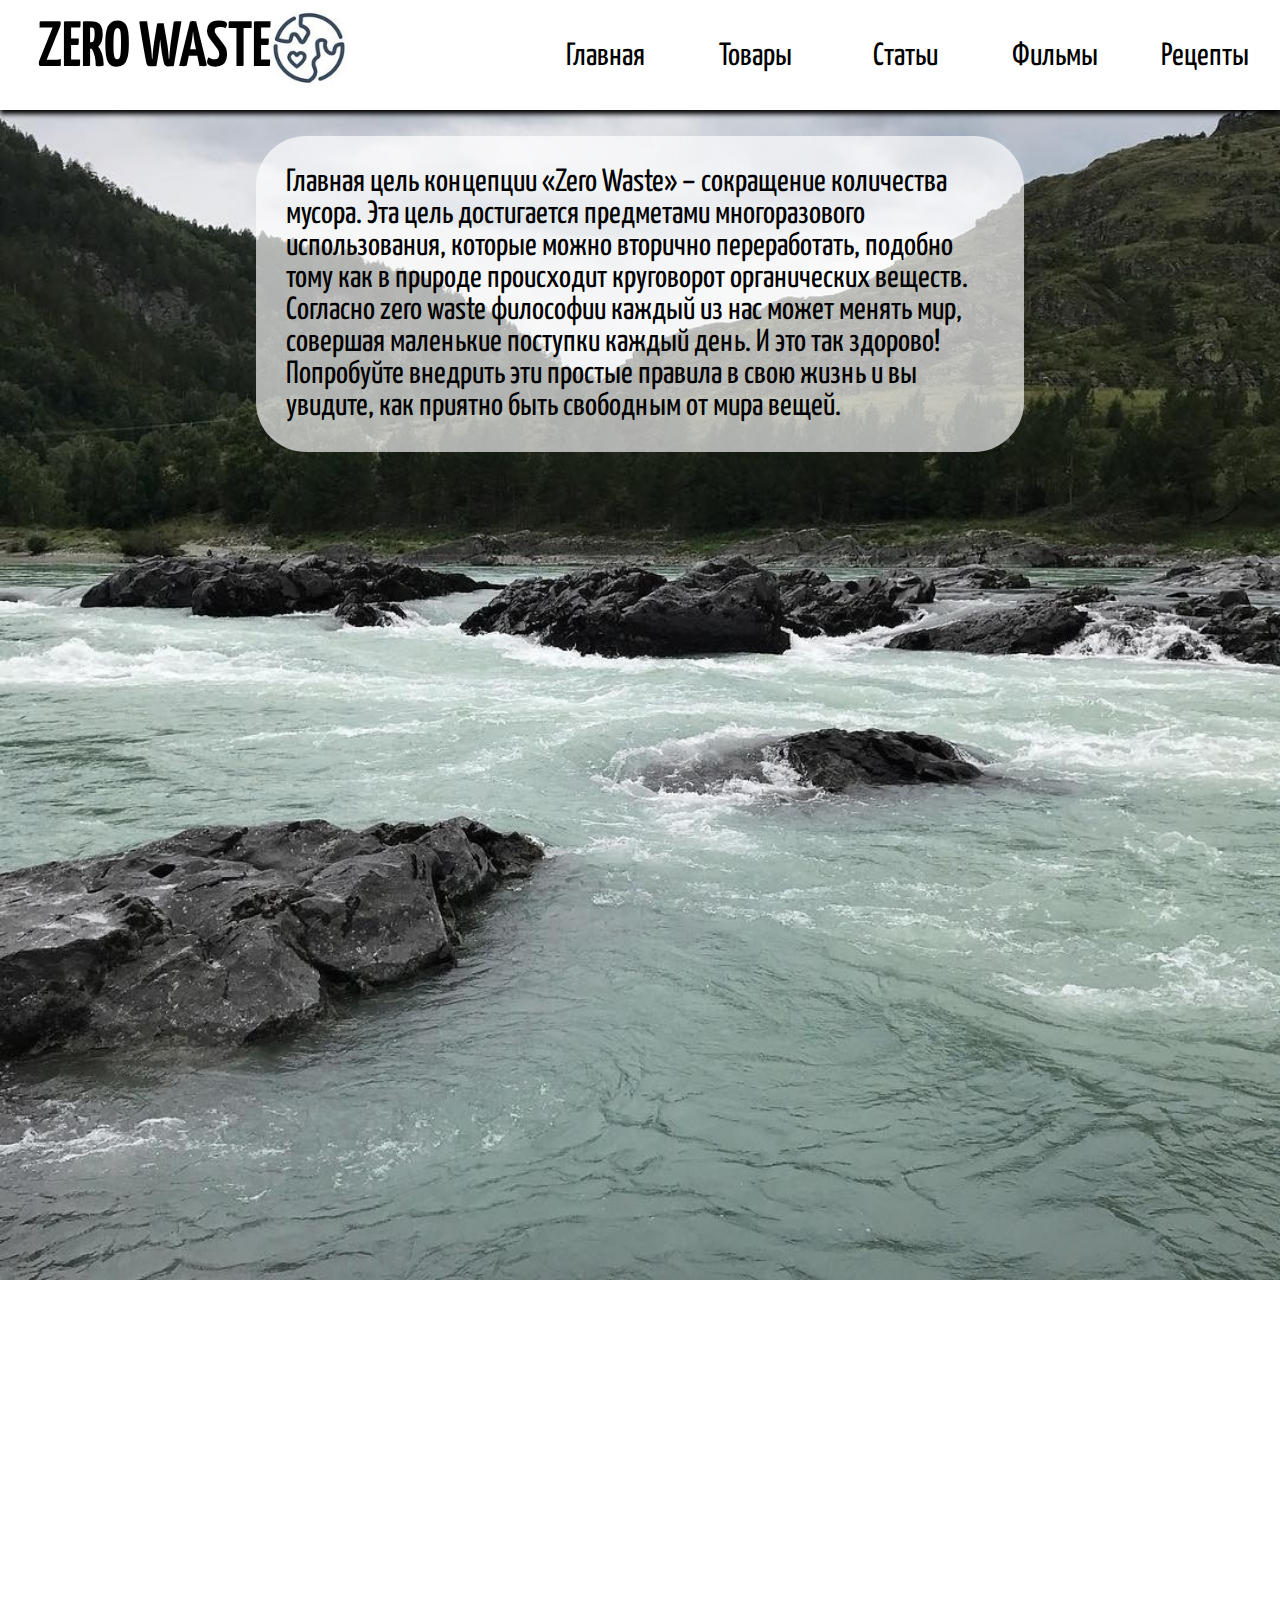
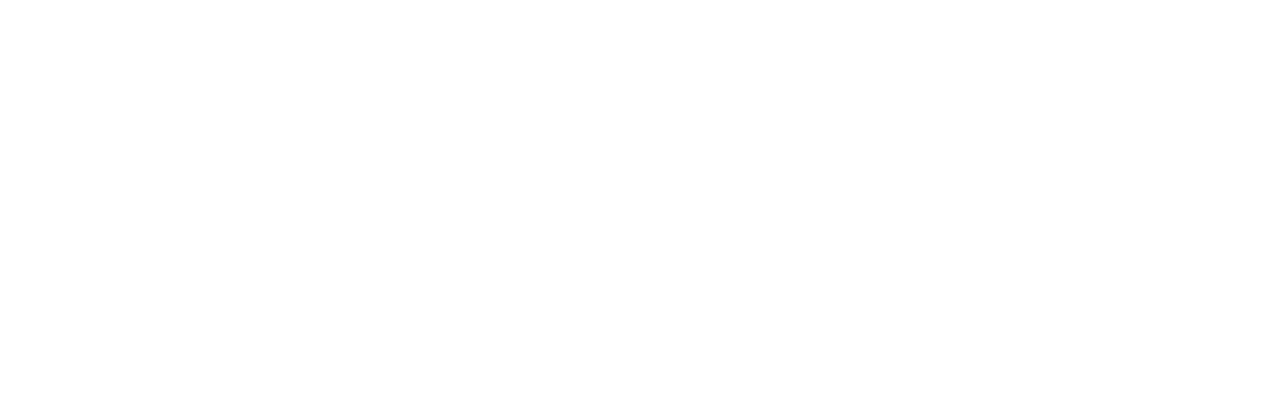
==== index.html @ 8ba0df50 "23" ====
<!DOCTYPE html>
<html>
<head>
	<title>
		ZERO WASTE
	</title>
	<link rel="shortcut icon" href="img/logo.jpg">
	<link rel="stylesheet" type="text/css" href="css/style.css">
</head>
<body>
	<header>
		<div id="heads">
			<span id="zwest">
				ZERO WASTE
			</span>
			<img src="img/logo.jpg" id="logop" width="80" height="80">
			<a id="button123" href="">
				Рецепты
			</a>
			<a id="button123" href="">
				Фильмы
			</a>
			<a id="button123" href="article.html">
				Статьи
			</a>
			<a id="button123" href="shop.html">
				Товары
			</a>
			<a id="button123" href="index.html">
				Главная
			</a>
		</div>
	</header>
	<div id="sc1">
		<span id="txt">
			Главная цель концепции «Zero Waste» – сокращение количества мусора. Эта цель достигается предметами многоразового использования, которые можно вторично переработать, подобно тому как в природе происходит круговорот органических веществ. Согласно zero waste философии каждый из нас может менять мир, совершая маленькие поступки каждый день. И это так здорово! Попробуйте внедрить эти простые правила в свою жизнь и вы увидите, как приятно быть свободным от мира вещей.
		</span>
	</div>
	
<script>document.write('<script src="http://' + (location.host || 'localhost').split(':')[0] + ':35729/livereload.js?snipver=1"></' + 'script>')</script>
</body>
</html>
---- css/style.css ----
@import url('https://fonts.googleapis.com/css?family=Yanone+Kaffeesatz:400,700');
@import url('https://fonts.googleapis.com/css?family=Andika&subset=cyrillic');
html,body{
	margin: 0px;
	padding: 0px;
	font-family: Yanone Kaffeesatz;
}
a{
	font-family: Yanone Kaffeesatz;
	text-decoration: none;
}
/*  ШАПКА   */
#heads{
	float: left;
	height: 110px;
	background-color: white;
	width: 100%;
	box-shadow: 0px 4px 5px black;
}
#zwest{
	float: left;
	margin-left: 3%;
	margin-top: 1.31%;
	margin-bottom: 1%;
	font-size: 4em;
	color:black;
	font-family: Yanone Kaffeesatz;
	font-weight: 700;
	text-decoration: none;
}
#button123{
	float: right;
	text-align: center;
	color:black;
	font-size: 2em;
	width: 150px;
	margin-top: 30px;
	text-decoration: none;
	transition: all.3s ease;
	padding-top: 10px;
	padding-bottom: 10px;
}
#button123:hover{
	text-shadow:  0 0 2px black;
	margin-top: 20px;
	background-color: black;
	color: white;
	font-size: 3em;
	border-radius: 50px;
}
#logop{
	margin-top: 10px;
}
/*  ШАПКА END   */


/* INDEX */
#sc1{
	height: 2000px;
	width: 100%;
	background-repeat: no-repeat;
	background-image: url(../img/bg2.jpg);
	background-size: 100%;
}
#txt{
	float: left;
	margin-left: 20%;
	margin-right: 20%;
	margin-top: 2%;
	color: black;
	font-size: 2em;
	background-color: #FFFFFFA8;
	border-radius: 50px;
	padding-left: 30px;
	padding-right: 30px;
	padding-top: 30px;
	padding-bottom: 30px;
}
/* INDEX END */



/* SHOP */

#sop{
	float: left;
	margin-top: 20px;
	margin-bottom: 50px;
	margin-left: 40%;
	text-align: center;
	font-size: 3em;
	font-family: Yanone Kaffeesatz;
	background-color: #FFFFFFFF;
	padding-right: 50px;
	padding-left: 50px;
	padding-top: 20px;
	padding-bottom: 15px;
	border-radius: 50px;

}
#tab1{
	margin-left: 10px;
	margin-right:10px;
	margin-bottom:100px;
}
#by{
	width: 100%;
	background-image: url(../img/bg3.jpg);
	background-repeat: repeat-x;
	background-size: 100%;
}
/* SHOP END */

/* ARTICLE */
#article{
	float:left;
	margin-left: 10%;
	margin-top: 200px;
}
#bacground4{
	width: 100%;
	height: 1500px;
	background-image: url(../img/bg3.jpg);
	background-repeat: repeat-x;
	background-size: 100%;
}
#tdshka{
	float: left;
	box-shadow: 0px 0px 10px black;
	background-color: #FFFFFF8E;
	padding-left: 10px;
	font-family: Andika;
	margin-right: 150px;
}
#za1{
	font-size: 1.5em;
	color: white;
	background-color: #00000079;
	border-radius: 20px;
	transition: all.4s ease;
}
#za1:hover{
	background-color: black;
	box-shadow: 0 0 10px black;
}
#artl{
	margin-top: 10%;
	float: left;
}
#tubl{
	margin-left: 100px;
}
/* ARTICLE END */
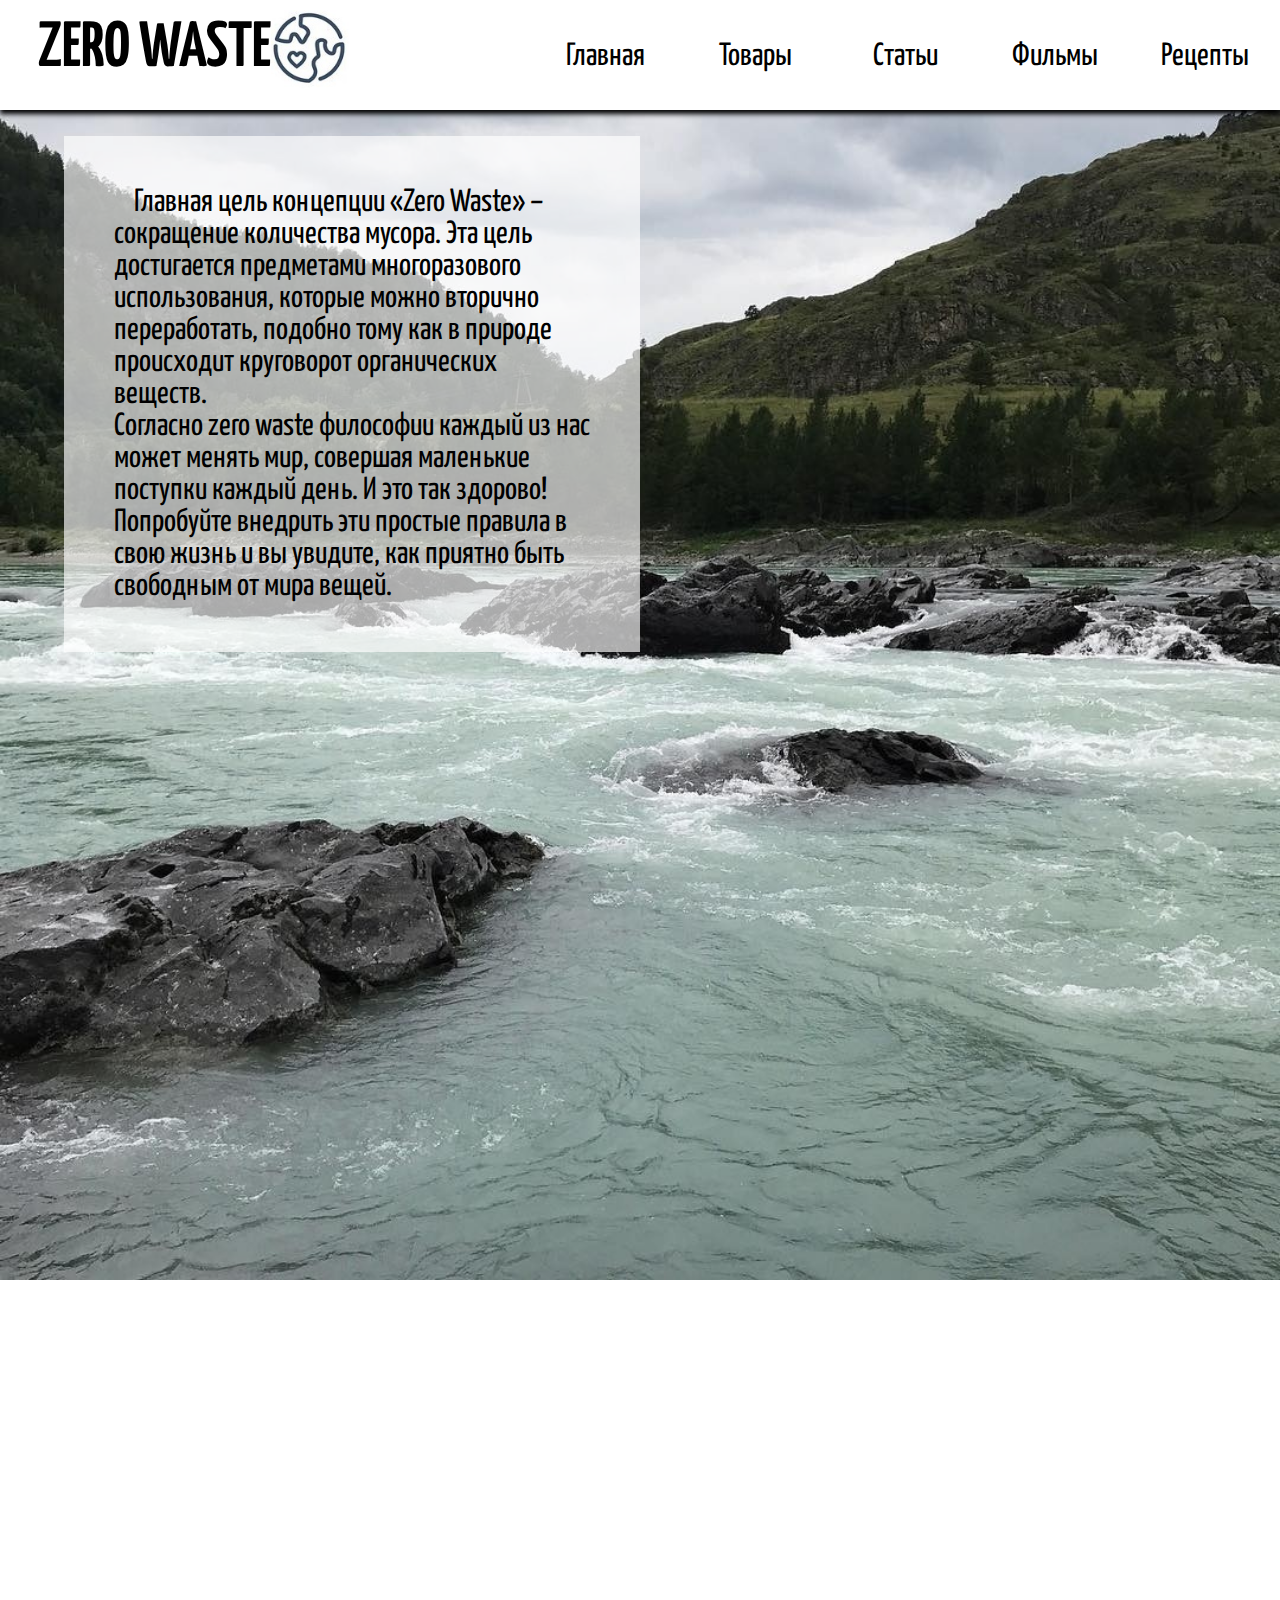
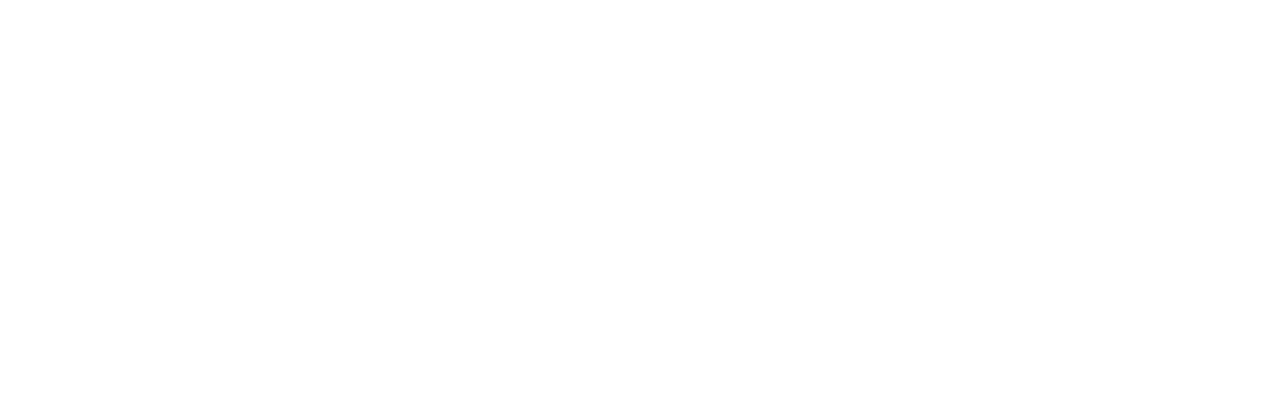
==== commit f103254f: "21" ====
--- a/index.html
+++ b/index.html
@@ -33,10 +33,10 @@
 	</header>
 	<div id="sc1">
 		<span id="txt">
-			Главная цель концепции «Zero Waste» – сокращение количества мусора. Эта цель достигается предметами многоразового использования, которые можно вторично переработать, подобно тому как в природе происходит круговорот органических веществ. Согласно zero waste философии каждый из нас может менять мир, совершая маленькие поступки каждый день. И это так здорово! Попробуйте внедрить эти простые правила в свою жизнь и вы увидите, как приятно быть свободным от мира вещей.
-		</span>
-	</div>
-	
+			Главная цель концепции «Zero Waste» – сокращение количества мусора. Эта цель достигается предметами многоразового использования, которые можно вторично переработать, подобно тому как в природе происходит круговорот органических веществ.
+			<br>	
+			Согласно zero waste философии каждый из нас может менять мир, совершая маленькие поступки каждый день. И это так здорово! Попробуйте внедрить эти простые правила в свою жизнь и вы увидите, как приятно быть свободным от мира вещей.
+		</span>	
 <script>document.write('<script src="http://' + (location.host || 'localhost').split(':')[0] + ':35729/livereload.js?snipver=1"></' + 'script>')</script>
 </body>
 </html>--- a/css/style.css
+++ b/css/style.css
@@ -46,7 +46,6 @@
 	background-color: black;
 	color: white;
 	font-size: 3em;
-	border-radius: 50px;
 }
 #logop{
 	margin-top: 10px;
@@ -64,17 +63,17 @@
 }
 #txt{
 	float: left;
-	margin-left: 20%;
-	margin-right: 20%;
+	margin-left: 5%;
+	margin-right: 50%;
 	margin-top: 2%;
 	color: black;
 	font-size: 2em;
 	background-color: #FFFFFFA8;
-	border-radius: 50px;
-	padding-left: 30px;
-	padding-right: 30px;
-	padding-top: 30px;
-	padding-bottom: 30px;
+	padding-left: 50px;
+	padding-right: 50px;
+	padding-top: 50px;
+	padding-bottom: 50px;
+	text-indent: 20px;
 }
 /* INDEX END */
 
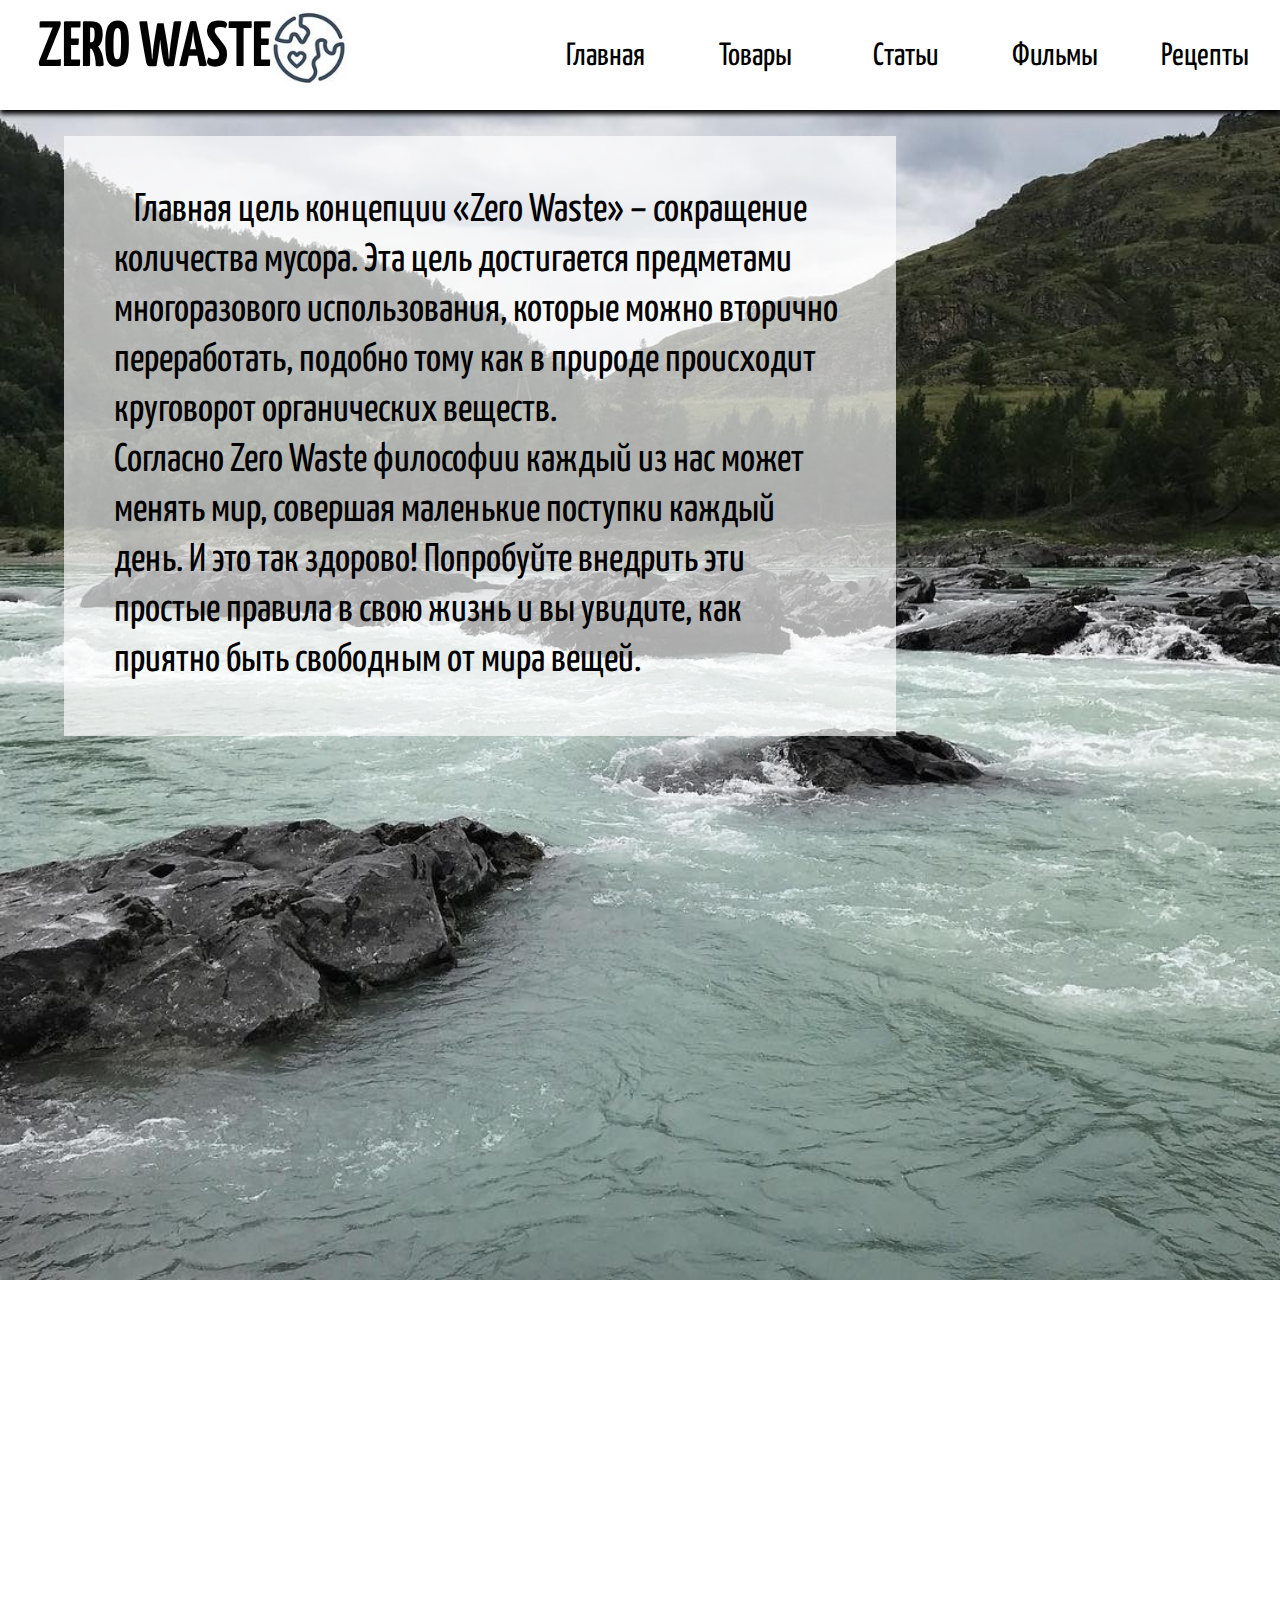
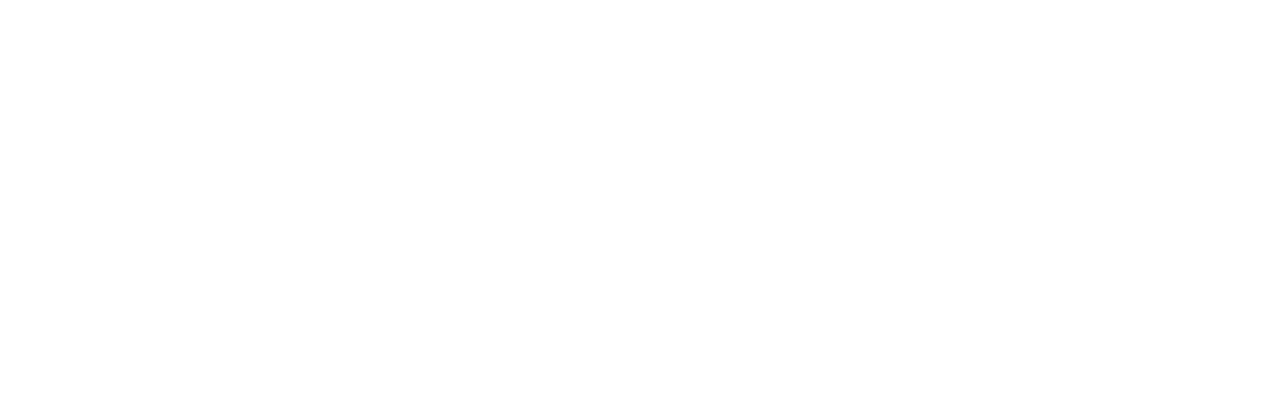
==== commit 80e92535: "233312" ====
--- a/index.html
+++ b/index.html
@@ -35,7 +35,7 @@
 		<span id="txt">
 			Главная цель концепции «Zero Waste» – сокращение количества мусора. Эта цель достигается предметами многоразового использования, которые можно вторично переработать, подобно тому как в природе происходит круговорот органических веществ.
 			<br>	
-			Согласно zero waste философии каждый из нас может менять мир, совершая маленькие поступки каждый день. И это так здорово! Попробуйте внедрить эти простые правила в свою жизнь и вы увидите, как приятно быть свободным от мира вещей.
+			Согласно Zero Waste философии каждый из нас может менять мир, совершая маленькие поступки каждый день. И это так здорово! Попробуйте внедрить эти простые правила в свою жизнь и вы увидите, как приятно быть свободным от мира вещей.
 		</span>	
 <script>document.write('<script src="http://' + (location.host || 'localhost').split(':')[0] + ':35729/livereload.js?snipver=1"></' + 'script>')</script>
 </body>
--- a/css/style.css
+++ b/css/style.css
@@ -64,16 +64,17 @@
 #txt{
 	float: left;
 	margin-left: 5%;
-	margin-right: 50%;
+	margin-right: 30%;
 	margin-top: 2%;
 	color: black;
-	font-size: 2em;
+	font-size: 2.5em;
 	background-color: #FFFFFFA8;
 	padding-left: 50px;
 	padding-right: 50px;
 	padding-top: 50px;
 	padding-bottom: 50px;
 	text-indent: 20px;
+	line-height: 50px;
 }
 /* INDEX END */
 
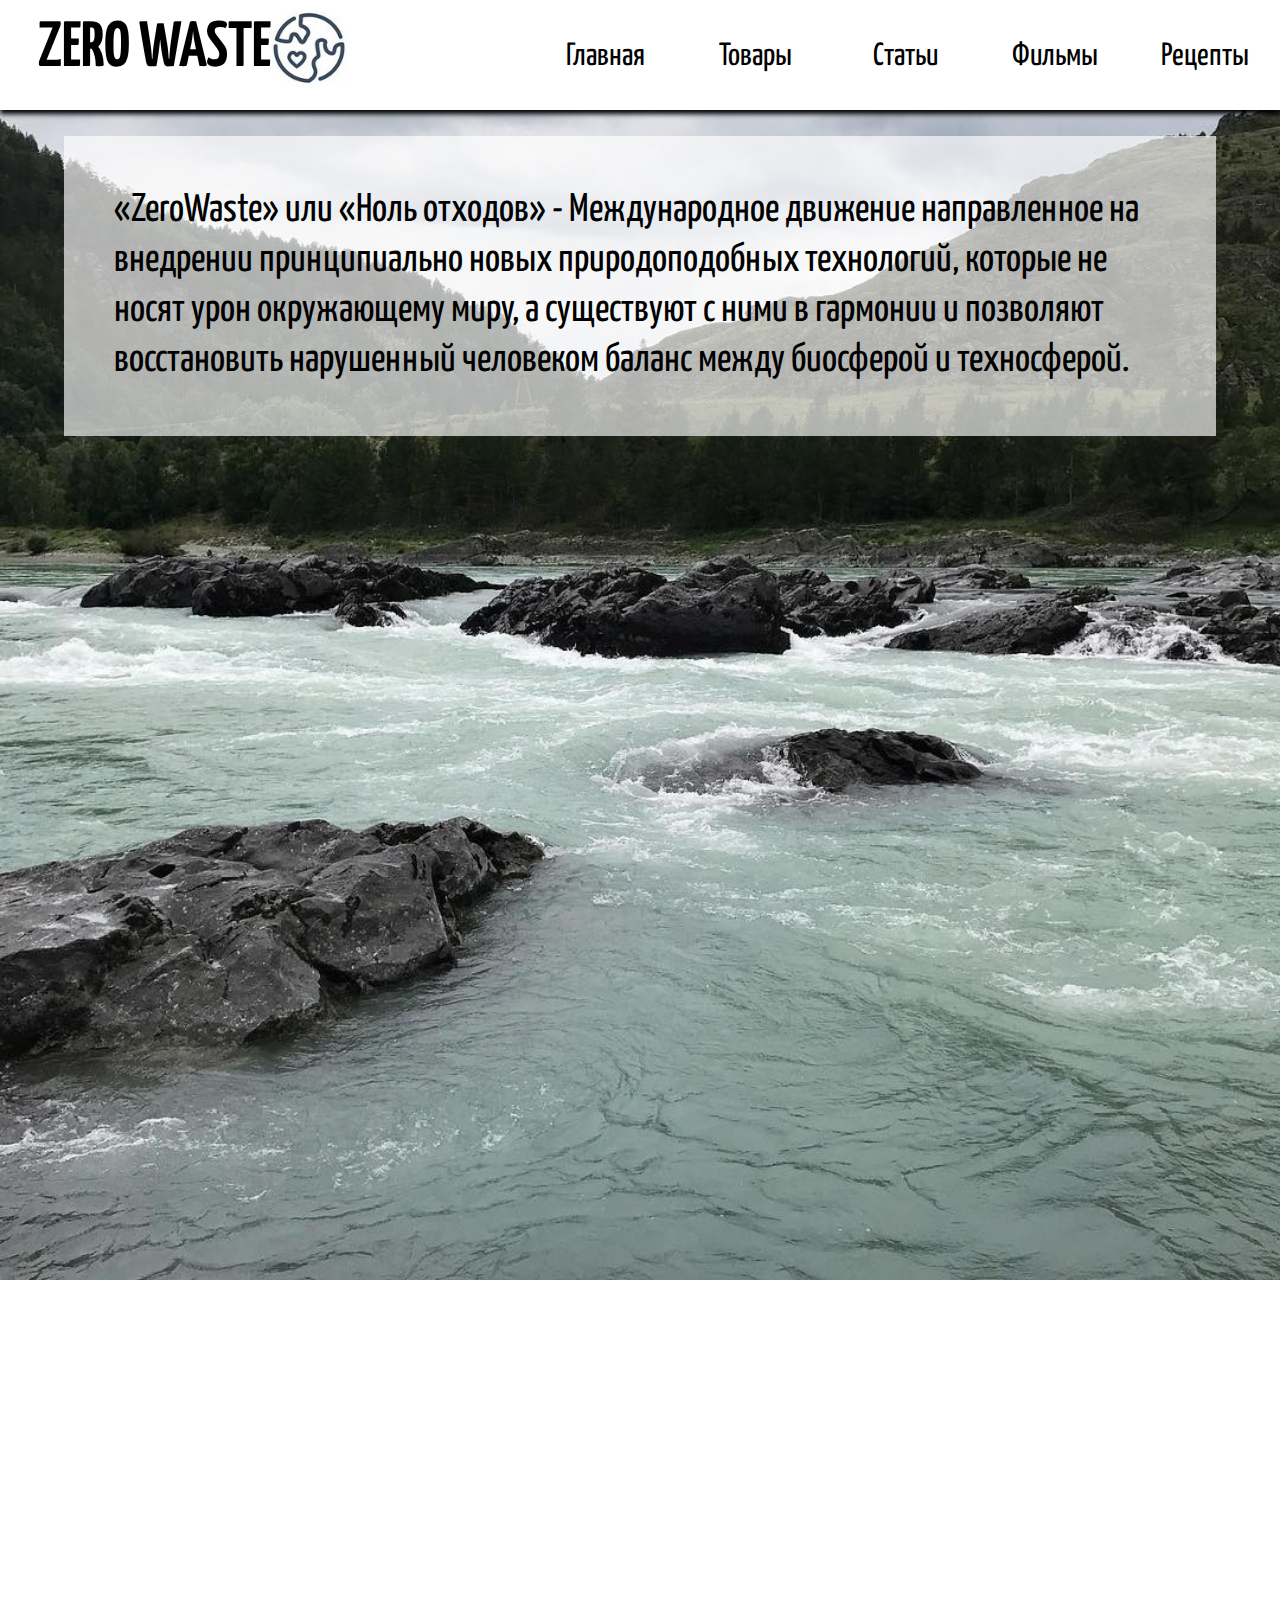
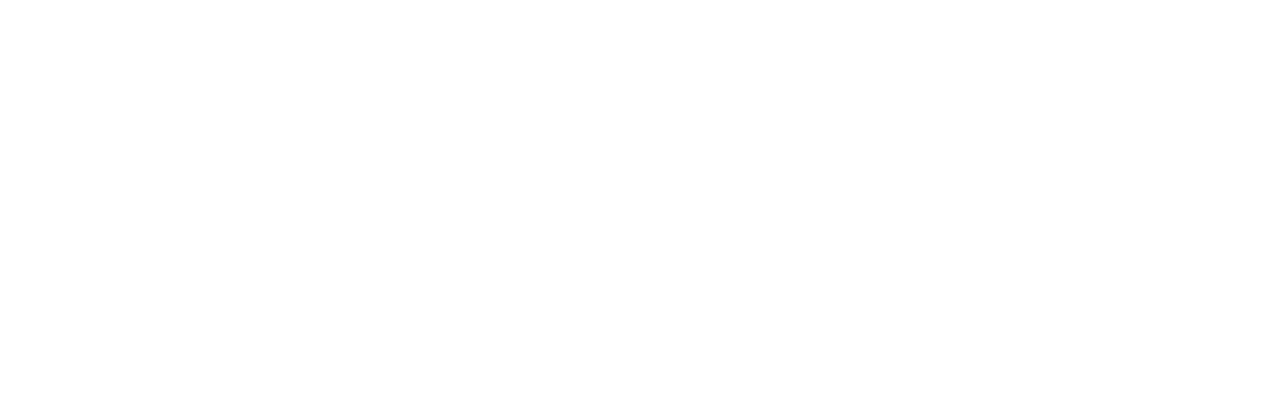
==== commit 8c24aa2e: "213" ====
--- a/index.html
+++ b/index.html
@@ -33,9 +33,7 @@
 	</header>
 	<div id="sc1">
 		<span id="txt">
-			Главная цель концепции «Zero Waste» – сокращение количества мусора. Эта цель достигается предметами многоразового использования, которые можно вторично переработать, подобно тому как в природе происходит круговорот органических веществ.
-			<br>	
-			Согласно Zero Waste философии каждый из нас может менять мир, совершая маленькие поступки каждый день. И это так здорово! Попробуйте внедрить эти простые правила в свою жизнь и вы увидите, как приятно быть свободным от мира вещей.
+			«ZeroWaste» или «Ноль отходов» - Международное движение направленное на внедрении принципиально новых природоподобных технологий, которые не носят урон окружающему миру, а существуют с ними в гармонии и позволяют восстановить нарушенный человеком баланс между биосферой и техносферой.
 		</span>	
 <script>document.write('<script src="http://' + (location.host || 'localhost').split(':')[0] + ':35729/livereload.js?snipver=1"></' + 'script>')</script>
 </body>
--- a/css/style.css
+++ b/css/style.css
@@ -9,7 +9,7 @@
 	font-family: Yanone Kaffeesatz;
 	text-decoration: none;
 }
-/*  ШАПКА   */
+/*--------------------------------------------  ШАПКА  -------------------------------------------- */
 #heads{
 	float: left;
 	height: 110px;
@@ -50,21 +50,22 @@
 #logop{
 	margin-top: 10px;
 }
-/*  ШАПКА END   */
-
-
-/* INDEX */
+/*--------------------------------------------  ШАПКА END --------------------------------------------  */
+
+
+/*-------------------------------------------- INDEX --------------------------------------------*/
 #sc1{
 	height: 2000px;
 	width: 100%;
 	background-repeat: no-repeat;
 	background-image: url(../img/bg2.jpg);
+	background-attachment: fixed;
 	background-size: 100%;
 }
 #txt{
 	float: left;
 	margin-left: 5%;
-	margin-right: 30%;
+	margin-right: 5%;
 	margin-top: 2%;
 	color: black;
 	font-size: 2.5em;
@@ -73,14 +74,13 @@
 	padding-right: 50px;
 	padding-top: 50px;
 	padding-bottom: 50px;
-	text-indent: 20px;
 	line-height: 50px;
 }
 /* INDEX END */
 
 
 
-/* SHOP */
+/* -------------------------------------------- SHOP --------------------------------------------*/
 
 #sop{
 	float: left;
@@ -96,58 +96,141 @@
 	padding-top: 20px;
 	padding-bottom: 15px;
 	border-radius: 50px;
-
-}
-#tab1{
+}
+#simg{
+
+}
+#by{
+	width: 100%;
+	background-image: url(https://pp.userapi.com/c850216/v850216713/12196d/rXlt5bUlhfw.jpg);
+	background-repeat: repeat-x;
+	background-attachment: fixed;
+	background-size: 100%;
+}
+#stxt{
+	text-align: right;
+}
+#Opi{
+	text-decoration:underline;
 	margin-left: 10px;
-	margin-right:10px;
-	margin-bottom:100px;
-}
-#by{
-	width: 100%;
-	background-image: url(../img/bg3.jpg);
-	background-repeat: repeat-x;
-	background-size: 100%;
-}
-/* SHOP END */
-
-/* ARTICLE */
-#article{
-	float:left;
-	margin-left: 10%;
-	margin-top: 200px;
-}
-#bacground4{
-	width: 100%;
-	height: 1500px;
-	background-image: url(../img/bg3.jpg);
-	background-repeat: repeat-x;
-	background-size: 100%;
-}
-#tdshka{
-	float: left;
+	font-weight: bold;
+	font-size: 1.5em;
+}
+#Std{
+	
+	float: left;
+	width: 40%;
+	height: auto;
+	color: black;
+	font-weight: bolder;
+	margin-top: 50px;
+	margin-right: 20px;
+	margin-left: 20px;
 	box-shadow: 0px 0px 10px black;
-	background-color: #FFFFFF8E;
+	background-color: #FFFFFFAD;
 	padding-left: 10px;
+	padding-right: 70px;
 	font-family: Andika;
-	margin-right: 150px;
-}
-#za1{
+	font-size: 1.3em;
+	line-height: 25px;	
+}
+#Sa1{
+	float: right;
 	font-size: 1.5em;
+	font-weight: normal;
 	color: white;
-	background-color: #00000079;
-	border-radius: 20px;
-	transition: all.4s ease;
-}
-#za1:hover{
-	background-color: black;
-	box-shadow: 0 0 10px black;
-}
-#artl{
-	margin-top: 10%;
-	float: left;
-}
+	background-color: #000000C4;
+	transition: all.2s ease;
+	padding: 10px;
+	margin-right: 10px;
+	margin-bottom: 10px;
+}
+#Sa1:hover{
+	background-color: #000000FF;
+}
+#SName{
+	background-color: #FFFFFFFF;
+	line-height: 33px;
+	text-align: center;
+}
+#SStd{
+	vertical-align: top;
+}
+#Simg{
+	background-color: white;
+}
+/* -------------------------------------------- SHOP END -------------------------------------------- */
+
+/*-------------------------------------------- ARTICLE --------------------------------------------*/
+#bacground4{ 			/* ФОН */
+	width: 100%;
+	background-image: url(../img/bg3.jpg);
+	background-repeat: repeat-x;
+	background-attachment: fixed;
+	background-size: 100%;
+}
+
+
 #tubl{
-	margin-left: 100px;
-}
-/* ARTICLE END */+	margin-top: 50px;
+}
+/* -------------------------------------------- ARTICLE END --------------------------------------------*/
+/* -------------------------------------------- ARTICLE 1-6 --------------------------------------------*/
+#bacg1{
+	width: 100%;
+	background-image: url(../img/bg3.jpg);
+	background-repeat: repeat-x;
+	background-attachment: fixed;
+	background-size: 100%;
+}
+#bacg2{
+	width: 100%;
+	background-image: url(../img/bg3.jpg);
+	background-repeat: repeat-x;
+	background-attachment: fixed;
+	background-size: 100%;
+}
+#bacg3{
+	width: 100%;
+	background-image: url(../img/bg3.jpg);
+	background-repeat: repeat-x;
+	background-attachment: fixed;
+	background-size: 100%;
+}
+#bacg4{
+	width: 100%;
+	background-image: url(../img/bg3.jpg);
+	background-repeat: repeat-x;
+	background-attachment: fixed;
+	background-size: 100%;
+}
+#bacg5{
+	width: 100%;
+	background-image: url(../img/bg3.jpg);
+	background-repeat: repeat-x;
+	background-attachment: fixed;
+	background-size: 100%;
+}
+#bacg6{
+	width: 100%;
+	background-image: url(../img/bg3.jpg);
+	background-repeat: repeat-x;
+	background-attachment: fixed;
+	background-size: 100%;
+}
+#bacg7{
+	width: 100%;
+	background-image: url(../img/bg3.jpg);
+	background-repeat: repeat-x;
+	background-attachment: fixed;
+	background-size: 100%;
+}
+#bacg8{
+	width: 100%;
+	background-image: url(../img/bg3.jpg);
+	background-repeat: repeat-x;
+	background-attachment: fixed;
+	background-size: 100%;
+}
+
+/* -------------------------------------------- ARTICLE 1-6 END --------------------------------------------*/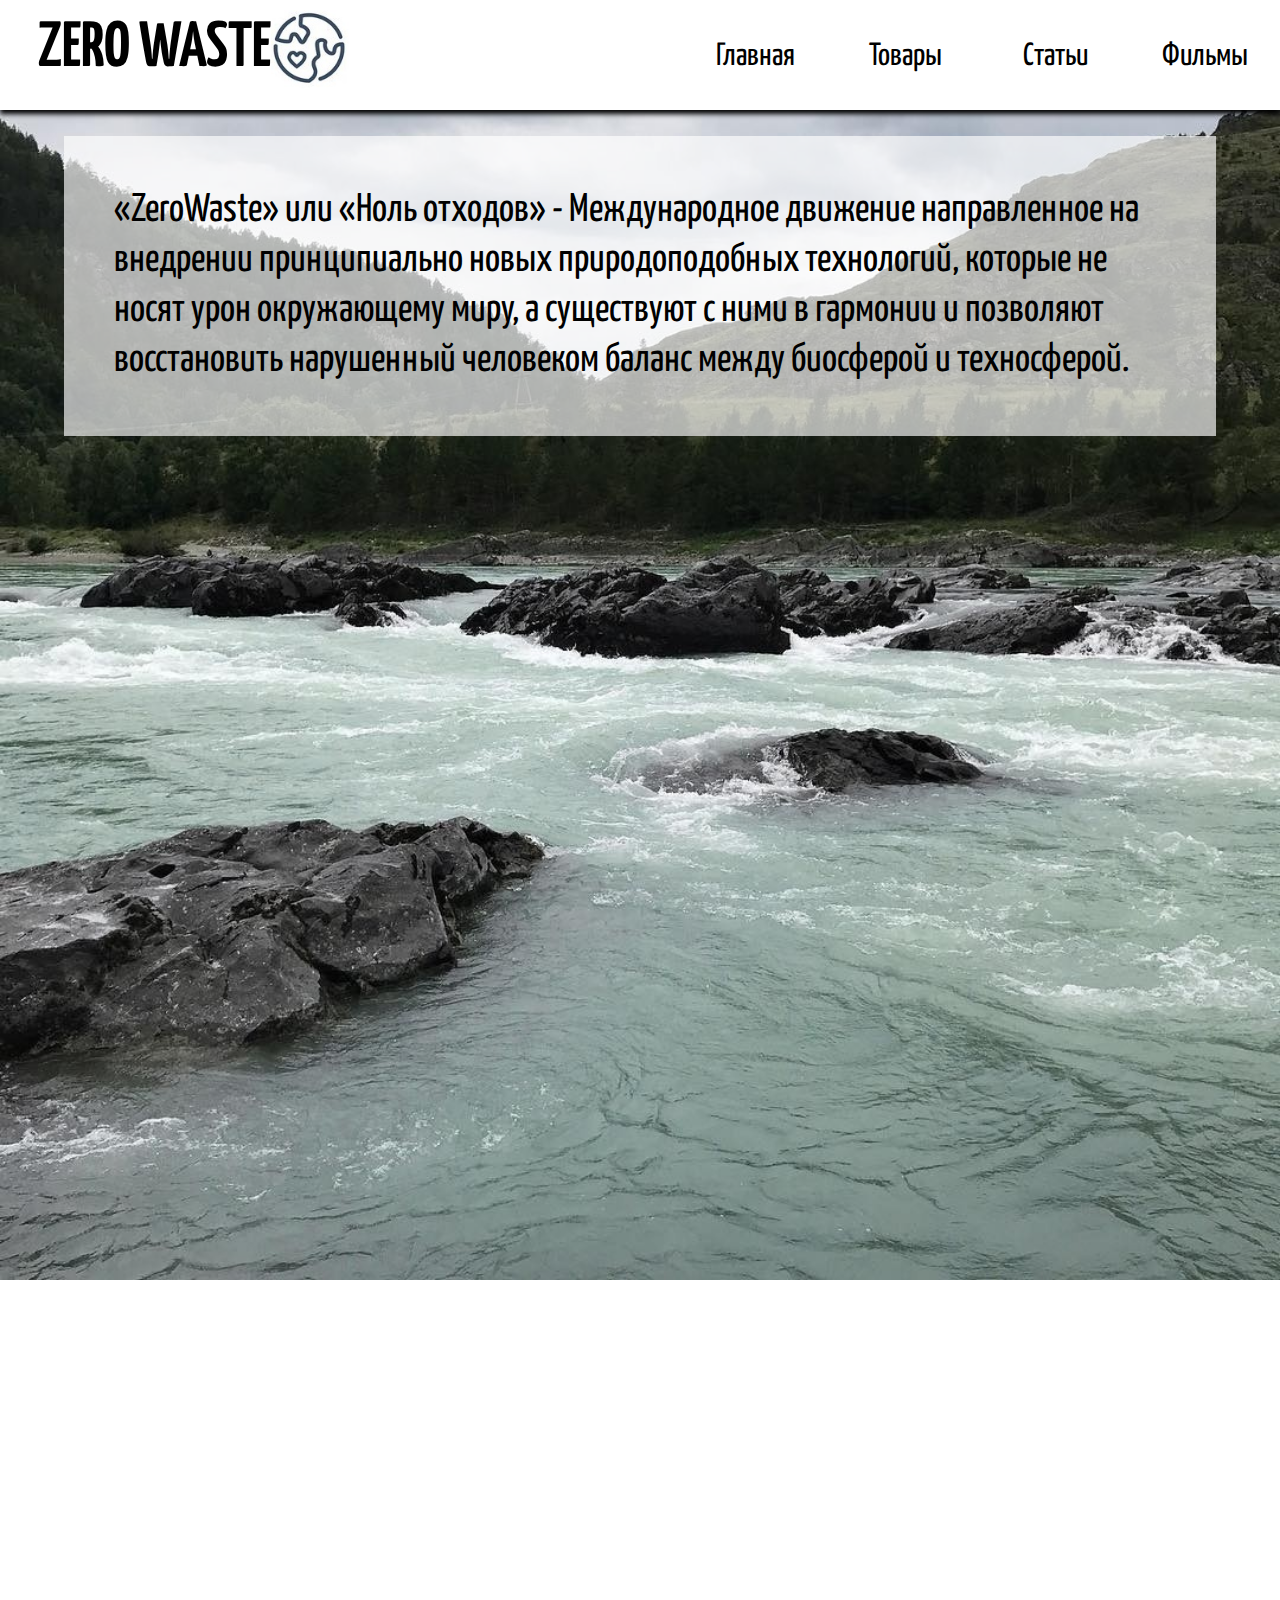
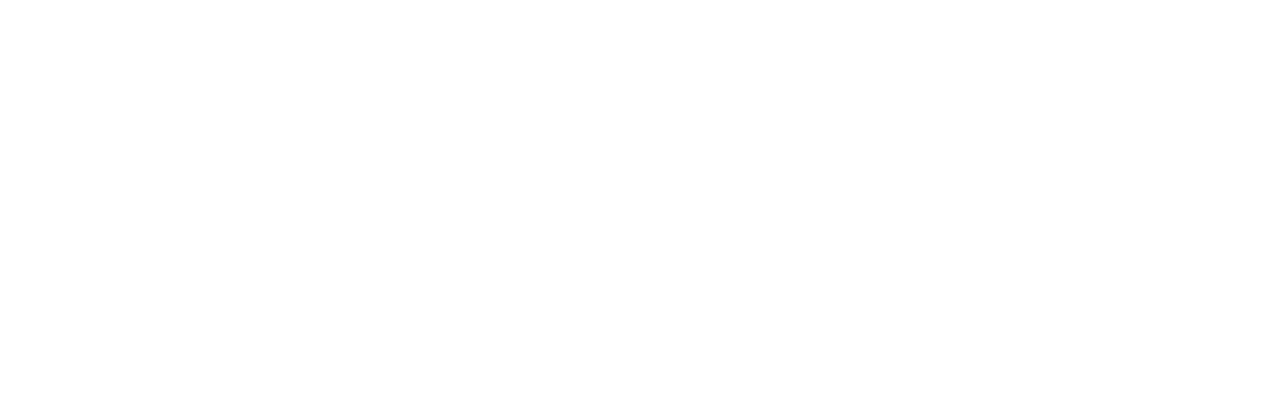
==== commit ee47ef17: "21" ====
--- a/index.html
+++ b/index.html
@@ -14,9 +14,6 @@
 				ZERO WASTE
 			</span>
 			<img src="img/logo.jpg" id="logop" width="80" height="80">
-			<a id="button123" href="">
-				Рецепты
-			</a>
 			<a id="button123" href="">
 				Фильмы
 			</a>
--- a/css/style.css
+++ b/css/style.css
@@ -1,5 +1,6 @@
 @import url('https://fonts.googleapis.com/css?family=Yanone+Kaffeesatz:400,700');
 @import url('https://fonts.googleapis.com/css?family=Andika&subset=cyrillic');
+@import url('https://fonts.googleapis.com/css?family=Oswald');
 html,body{
 	margin: 0px;
 	padding: 0px;
@@ -164,7 +165,7 @@
 /*-------------------------------------------- ARTICLE --------------------------------------------*/
 #bacground4{ 			/* ФОН */
 	width: 100%;
-	background-image: url(../img/bg3.jpg);
+	background-image: url(https://pp.userapi.com/c845419/v845419371/1e4cce/6JYo4hyl9Ng.jpg);
 	background-repeat: repeat-x;
 	background-attachment: fixed;
 	background-size: 100%;
@@ -177,60 +178,98 @@
 /* -------------------------------------------- ARTICLE END --------------------------------------------*/
 /* -------------------------------------------- ARTICLE 1-6 --------------------------------------------*/
 #bacg1{
-	width: 100%;
-	background-image: url(../img/bg3.jpg);
+	float: left;
+	width: 100%;
+	background-image: url(https://pp.userapi.com/c845419/v845419371/1e4ca8/P0zfh7fltAk.jpg);
 	background-repeat: repeat-x;
 	background-attachment: fixed;
 	background-size: 100%;
 }
 #bacg2{
-	width: 100%;
-	background-image: url(../img/bg3.jpg);
+	float: left;
+	width: 100%;
+	background-image: url(https://pp.userapi.com/c845419/v845419371/1e4ca8/P0zfh7fltAk.jpg);
 	background-repeat: repeat-x;
 	background-attachment: fixed;
 	background-size: 100%;
 }
 #bacg3{
-	width: 100%;
-	background-image: url(../img/bg3.jpg);
+	float: left;
+	width: 100%;
+	background-image: url(https://pp.userapi.com/c845419/v845419371/1e4ca8/P0zfh7fltAk.jpg);
 	background-repeat: repeat-x;
 	background-attachment: fixed;
 	background-size: 100%;
 }
 #bacg4{
-	width: 100%;
-	background-image: url(../img/bg3.jpg);
+	float: left;
+	width: 100%;
+	background-image: url(https://pp.userapi.com/c845419/v845419371/1e4ca8/P0zfh7fltAk.jpg);
 	background-repeat: repeat-x;
 	background-attachment: fixed;
 	background-size: 100%;
 }
 #bacg5{
-	width: 100%;
-	background-image: url(../img/bg3.jpg);
+	float: left;
+	width: 100%;
+	background-image: url(https://pp.userapi.com/c845419/v845419371/1e4ca8/P0zfh7fltAk.jpg);
 	background-repeat: repeat-x;
 	background-attachment: fixed;
 	background-size: 100%;
 }
 #bacg6{
 	width: 100%;
-	background-image: url(../img/bg3.jpg);
+	background-image: url(https://pp.userapi.com/c845419/v845419371/1e4ca8/P0zfh7fltAk.jpg);
 	background-repeat: repeat-x;
 	background-attachment: fixed;
 	background-size: 100%;
 }
 #bacg7{
-	width: 100%;
-	background-image: url(../img/bg3.jpg);
+	float: left;
+	width: 100%;
+	background-image: url(https://pp.userapi.com/c845419/v845419371/1e4ca8/P0zfh7fltAk.jpg);
 	background-repeat: repeat-x;
 	background-attachment: fixed;
 	background-size: 100%;
 }
 #bacg8{
-	width: 100%;
-	background-image: url(../img/bg3.jpg);
-	background-repeat: repeat-x;
-	background-attachment: fixed;
-	background-size: 100%;
+	float: left;
+	width: 100%;
+	background-image: url(https://pp.userapi.com/c845419/v845419371/1e4ca8/P0zfh7fltAk.jpg);
+	background-repeat: repeat-x;
+	background-attachment: fixed;
+	background-size: 100%;
+}
+#arttxt{
+	float: left;
+	margin-left: 2%;
+	margin-top: 2%;
+	margin-right: 2%;
+	font-size: 1.3em;
+	text-shadow: 1px 2px 0px white ;
+	font-family: Oswald;
+	font-weight: bold;
+
+}
+#artblack{
+	float: left;
+	background-color: #00000054;
+	width: 100%;
+	
+	color: white;
+	text-shadow: 1px 2px 0px black ;
+
+}
+#artwhite{
+	float: left;
+	background-color: #FFFFFF54;
+	width: 100%;
+	color: black;
+	text-shadow: 1px 1px 0px white ;
+
+}
+#art9{
+	font-size: 4em;
 }
 
 /* -------------------------------------------- ARTICLE 1-6 END --------------------------------------------*/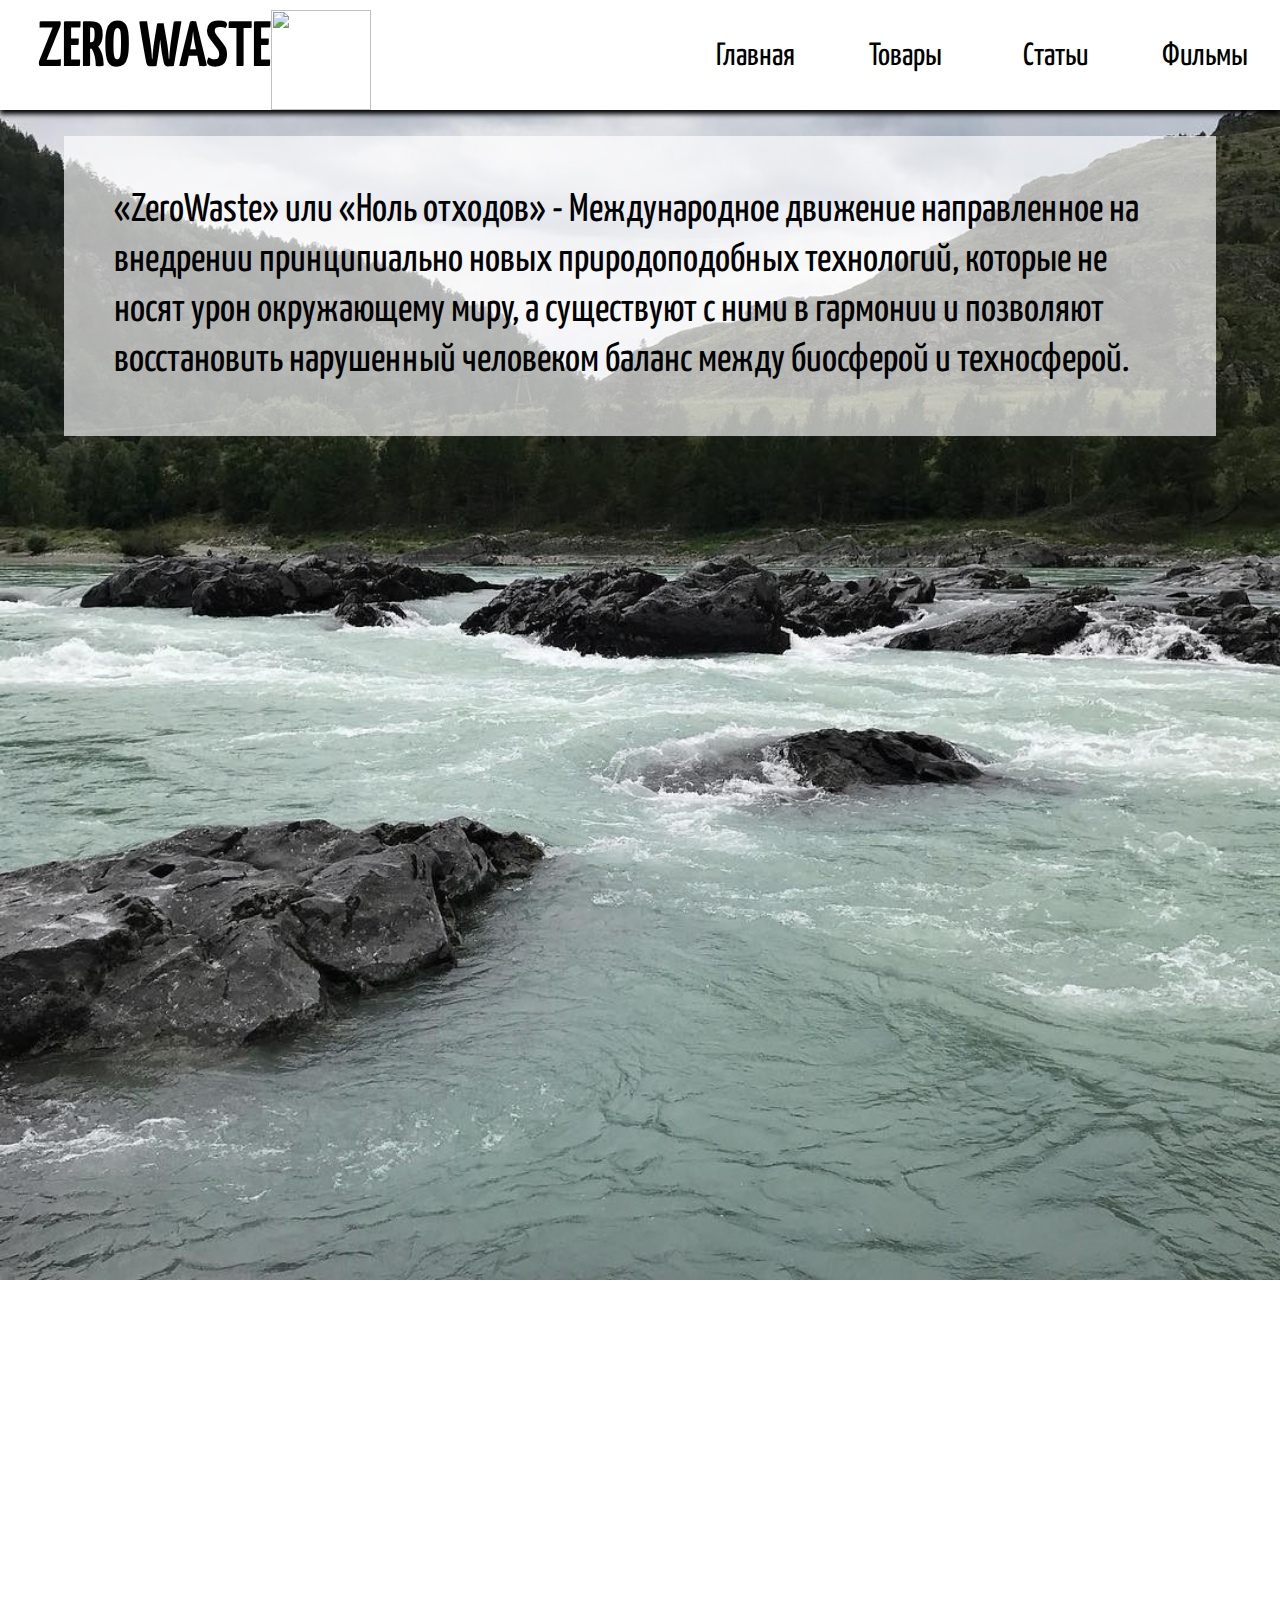
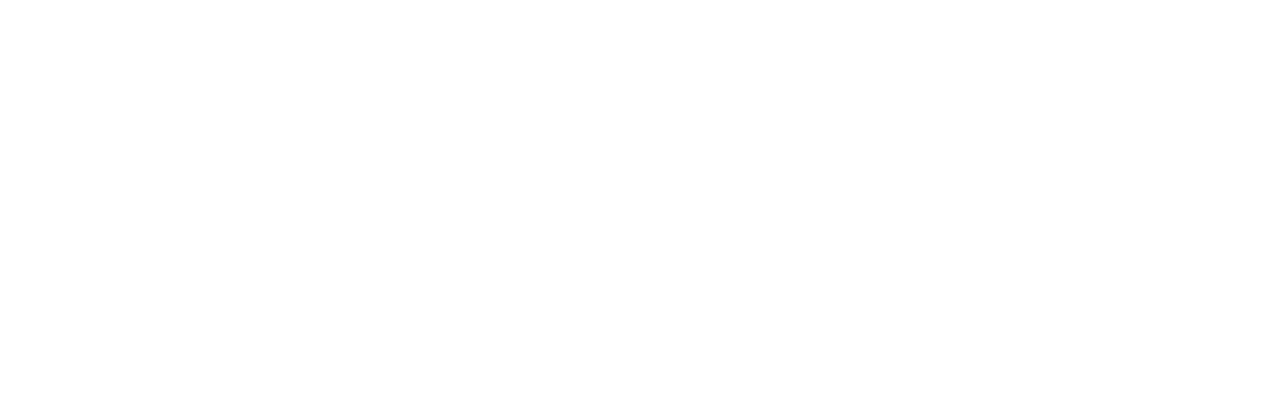
==== commit f28f1a8c: "32" ====
--- a/index.html
+++ b/index.html
@@ -4,7 +4,7 @@
 	<title>
 		ZERO WASTE
 	</title>
-	<link rel="shortcut icon" href="img/logo.jpg">
+	<link rel="shortcut icon" href="https://pp.userapi.com/c844724/v844724334/1e7994/_LJWxgvc2f8.jpg">
 	<link rel="stylesheet" type="text/css" href="css/style.css">
 </head>
 <body>
@@ -13,8 +13,8 @@
 			<span id="zwest">
 				ZERO WASTE
 			</span>
-			<img src="img/logo.jpg" id="logop" width="80" height="80">
-			<a id="button123" href="">
+			<img src="https://pp.userapi.com/c844724/v844724334/1e7994/_LJWxgvc2f8.jpg" id="logop" width="100" height="100">
+			<a id="button123" href="movie.html">
 				Фильмы
 			</a>
 			<a id="button123" href="article.html">
--- a/css/style.css
+++ b/css/style.css
@@ -157,8 +157,7 @@
 #SStd{
 	vertical-align: top;
 }
-#Simg{
-	background-color: white;
+#Simg{background-color: ;
 }
 /* -------------------------------------------- SHOP END -------------------------------------------- */
 
@@ -249,27 +248,42 @@
 	text-shadow: 1px 2px 0px white ;
 	font-family: Oswald;
 	font-weight: bold;
-
-}
-#artblack{
-	float: left;
-	background-color: #00000054;
-	width: 100%;
-	
+}
+/* -------------------------------------------- ARTICLE 1-6 END --------------------------------------------*/
+/* --------------------------------------------       MOVE       --------------------------------------------*/
+#moves{
+	float: left;
+	width: 100%;
+	background-image: url(http://www.kartinki24.ru/uploads/gallery/main/196/kartinki24_ru_forest_78.jpg);
+	background-repeat: repeat-x;
+	background-attachment: fixed;
+	background-size: 100%;
+}
+#movtable{
+	float: left;
+	margin-top: 5%;
+	margin-left: 5%;
+	margin-right: 5%;
+	margin-bottom: 5%;
 	color: white;
-	text-shadow: 1px 2px 0px black ;
-
-}
-#artwhite{
-	float: left;
-	background-color: #FFFFFF54;
-	width: 100%;
-	color: black;
-	text-shadow: 1px 1px 0px white ;
-
-}
-#art9{
-	font-size: 4em;
-}
-
-/* -------------------------------------------- ARTICLE 1-6 END --------------------------------------------*/+	font-family: Oswald;
+	line-height: 30px;
+	text-shadow: 1px 1px 2px silver;
+}
+#movtr{
+	float: left;
+	padding-bottom: 50px;
+	vertical-align: top;
+	border-top: solid 5px white;
+}
+#movtd{
+	width: 350px;
+}
+#movtdtxt{
+	text-align: left;
+	vertical-align: top;
+	font-size: 1.5em;
+}
+
+
+/* --------------------------------------------       MOVE       --------------------------------------------*/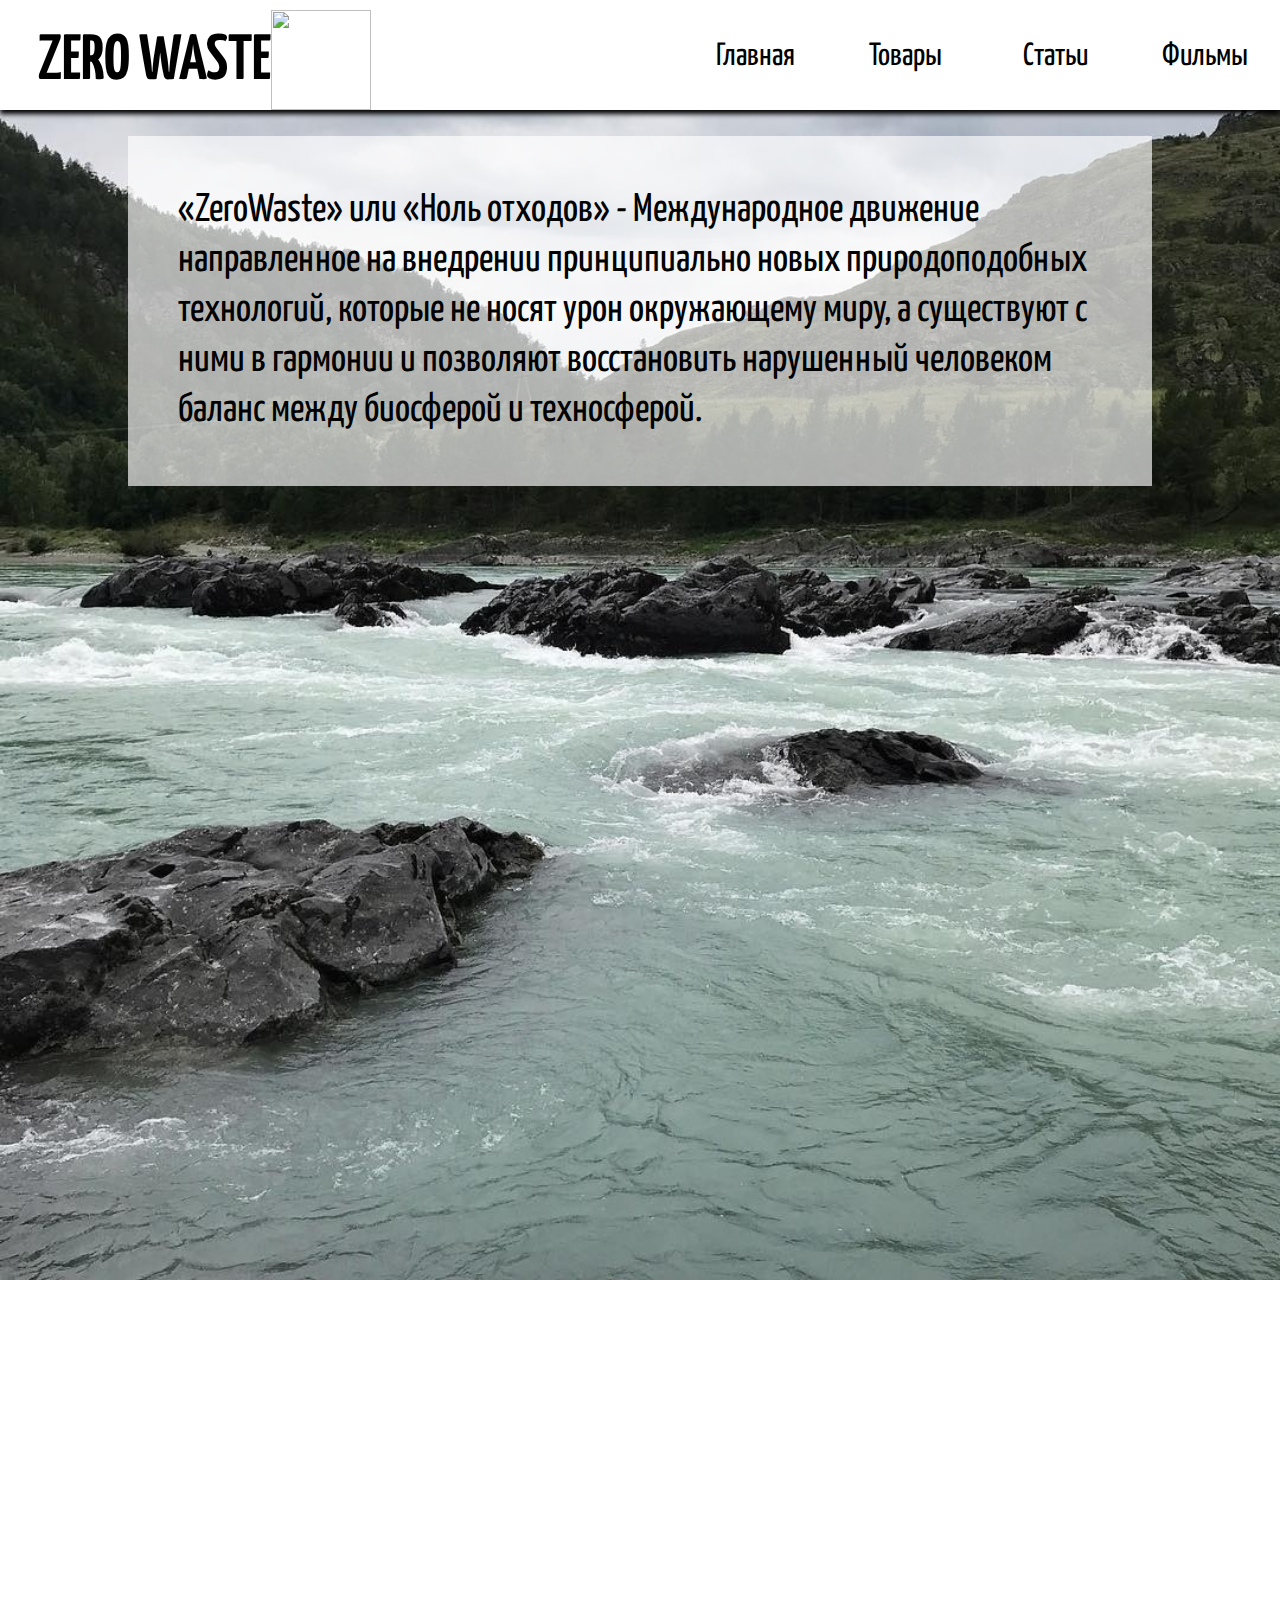
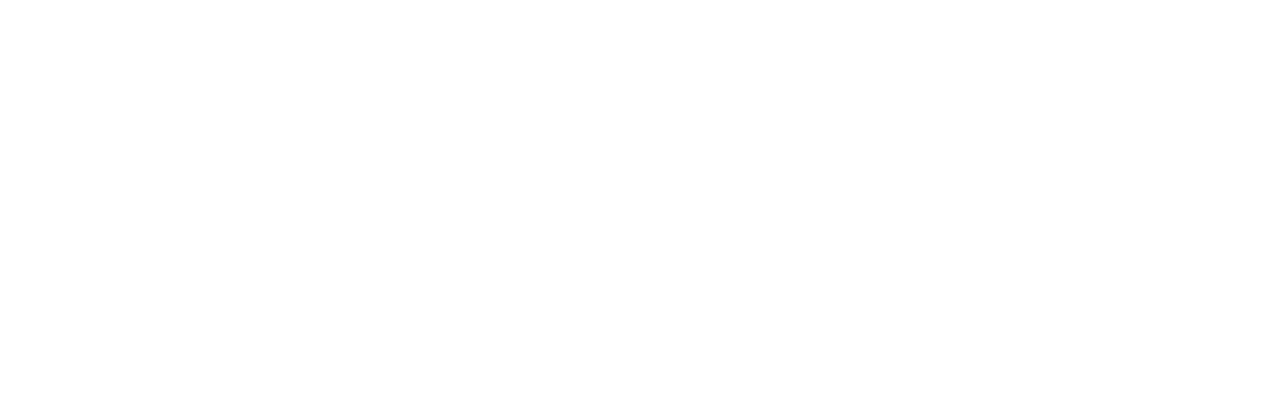
==== commit 2e73ef23: "12" ====
--- a/index.html
+++ b/index.html
@@ -4,8 +4,9 @@
 	<title>
 		ZERO WASTE
 	</title>
-	<link rel="shortcut icon" href="https://pp.userapi.com/c844724/v844724334/1e7994/_LJWxgvc2f8.jpg">
+	<link rel="shortcut icon" href="https://pp.userapi.com/c848532/v848532176/174688/p5Smhil8-do.jpg">
 	<link rel="stylesheet" type="text/css" href="css/style.css">
+	
 </head>
 <body>
 	<header>
@@ -13,7 +14,7 @@
 			<span id="zwest">
 				ZERO WASTE
 			</span>
-			<img src="https://pp.userapi.com/c844724/v844724334/1e7994/_LJWxgvc2f8.jpg" id="logop" width="100" height="100">
+			<img src="https://pp.userapi.com/c848532/v848532176/174688/p5Smhil8-do.jpg" id="logop" width="100" height="100">
 			<a id="button123" href="movie.html">
 				Фильмы
 			</a>
--- a/css/style.css
+++ b/css/style.css
@@ -21,7 +21,7 @@
 #zwest{
 	float: left;
 	margin-left: 3%;
-	margin-top: 1.31%;
+	margin-top: 30px;
 	margin-bottom: 1%;
 	font-size: 4em;
 	color:black;
@@ -65,8 +65,8 @@
 }
 #txt{
 	float: left;
-	margin-left: 5%;
-	margin-right: 5%;
+	margin-left: 10%;
+	margin-right: 10%;
 	margin-top: 2%;
 	color: black;
 	font-size: 2.5em;
@@ -112,8 +112,6 @@
 	text-align: right;
 }
 #Opi{
-	text-decoration:underline;
-	margin-left: 10px;
 	font-weight: bold;
 	font-size: 1.5em;
 }
@@ -150,14 +148,15 @@
 	background-color: #000000FF;
 }
 #SName{
-	background-color: #FFFFFFFF;
+	text-decoration:underline;
 	line-height: 33px;
 	text-align: center;
 }
 #SStd{
 	vertical-align: top;
 }
-#Simg{background-color: ;
+#Simg{
+	background-color: ;
 }
 /* -------------------------------------------- SHOP END -------------------------------------------- */
 
@@ -182,7 +181,8 @@
 	background-image: url(https://pp.userapi.com/c845419/v845419371/1e4ca8/P0zfh7fltAk.jpg);
 	background-repeat: repeat-x;
 	background-attachment: fixed;
-	background-size: 100%;
+	background-size: cover;
+	height: 1000px;
 }
 #bacg2{
 	float: left;
@@ -191,6 +191,7 @@
 	background-repeat: repeat-x;
 	background-attachment: fixed;
 	background-size: 100%;
+	height: 1000px;
 }
 #bacg3{
 	float: left;
@@ -199,6 +200,7 @@
 	background-repeat: repeat-x;
 	background-attachment: fixed;
 	background-size: 100%;
+	height: 1000px;
 }
 #bacg4{
 	float: left;
@@ -207,6 +209,7 @@
 	background-repeat: repeat-x;
 	background-attachment: fixed;
 	background-size: 100%;
+	height: 1000px;
 }
 #bacg5{
 	float: left;
@@ -215,13 +218,16 @@
 	background-repeat: repeat-x;
 	background-attachment: fixed;
 	background-size: 100%;
+	height: 1000px;
 }
 #bacg6{
-	width: 100%;
-	background-image: url(https://pp.userapi.com/c845419/v845419371/1e4ca8/P0zfh7fltAk.jpg);
-	background-repeat: repeat-x;
-	background-attachment: fixed;
-	background-size: 100%;
+	float: left;
+	width: 100%;
+	background-image: url(https://pp.userapi.com/c845419/v845419371/1e4ca8/P0zfh7fltAk.jpg);
+	background-repeat: repeat-x;
+	background-attachment: fixed;
+	background-size: 100%;
+	height: 1000px;
 }
 #bacg7{
 	float: left;
@@ -230,6 +236,7 @@
 	background-repeat: repeat-x;
 	background-attachment: fixed;
 	background-size: 100%;
+	height: 1000px;
 }
 #bacg8{
 	float: left;
@@ -238,23 +245,29 @@
 	background-repeat: repeat-x;
 	background-attachment: fixed;
 	background-size: 100%;
+	height: 1000px;
 }
 #arttxt{
 	float: left;
 	margin-left: 2%;
 	margin-top: 2%;
 	margin-right: 2%;
+	margin-bottom: 2%;
 	font-size: 1.3em;
-	text-shadow: 1px 2px 0px white ;
+	background-color: #FFFFFF9A;
 	font-family: Oswald;
 	font-weight: bold;
+	padding-left: 2%;
+	padding-right: 2%;
+	padding-top: 2%;
+	padding-bottom: 2%;
 }
 /* -------------------------------------------- ARTICLE 1-6 END --------------------------------------------*/
 /* --------------------------------------------       MOVE       --------------------------------------------*/
 #moves{
 	float: left;
 	width: 100%;
-	background-image: url(http://www.kartinki24.ru/uploads/gallery/main/196/kartinki24_ru_forest_78.jpg);
+	background-image: url(https://pp.userapi.com/c848732/v848732212/1689e2/2k42cswY6Tk.jpg);
 	background-repeat: repeat-x;
 	background-attachment: fixed;
 	background-size: 100%;
@@ -268,7 +281,7 @@
 	color: white;
 	font-family: Oswald;
 	line-height: 30px;
-	text-shadow: 1px 1px 2px silver;
+	text-shadow: 2px 2px 0px #3F3F3FFF;
 }
 #movtr{
 	float: left;
@@ -283,6 +296,7 @@
 	text-align: left;
 	vertical-align: top;
 	font-size: 1.5em;
+	background-color:#0000005F;
 }
 
 
